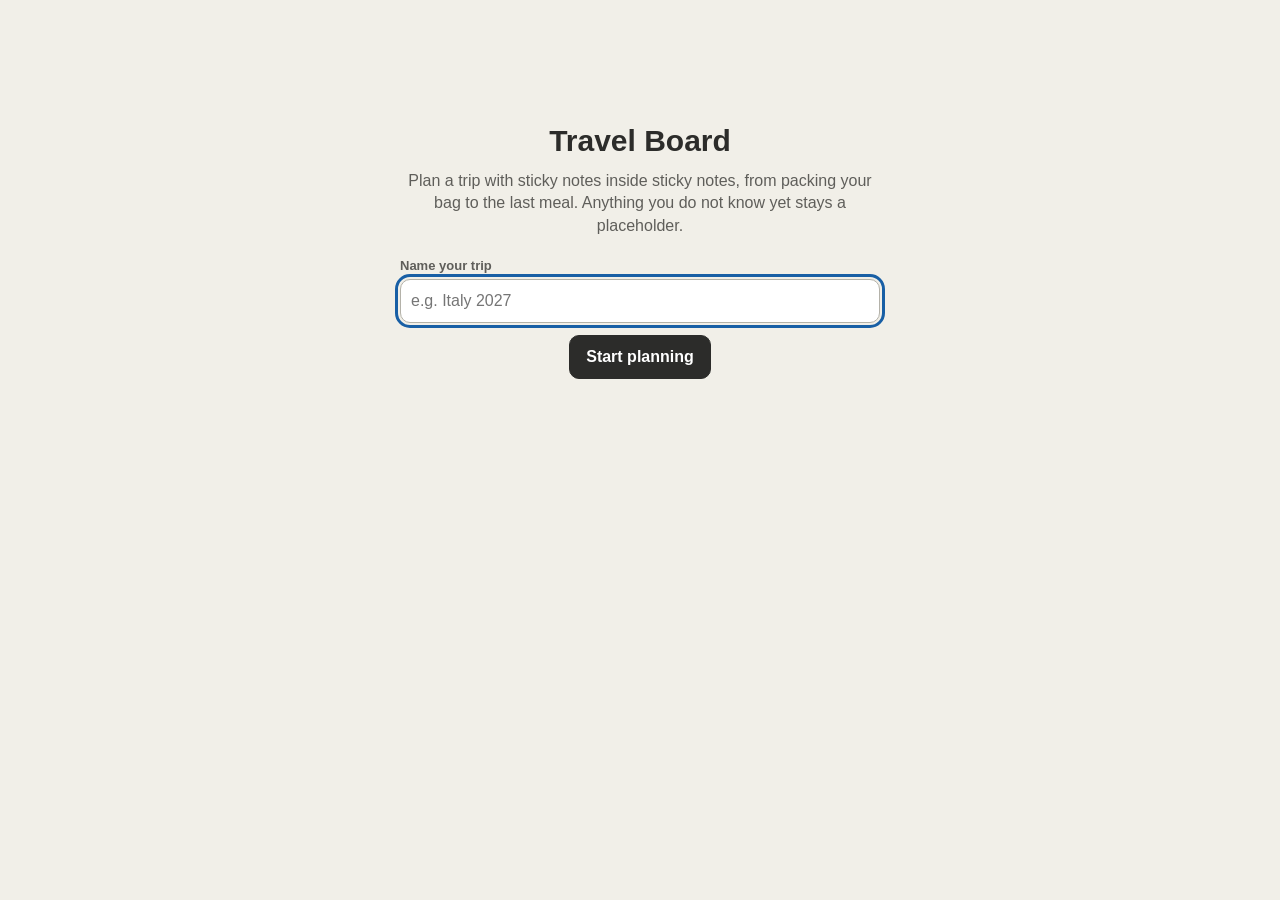
==== index.html @ c1d7f8b3 "Travel Board - full app: notes model, screens, Word export, suggestions, service worker, icons, test" ====
<!doctype html>
<html lang="en">
<head>
<meta charset="utf-8">
<title>Travel Board</title>
<meta name="viewport" content="width=device-width, initial-scale=1, viewport-fit=cover">
<meta name="theme-color" content="#F1EFE8">
<meta name="color-scheme" content="light">
<meta name="apple-mobile-web-app-capable" content="yes">
<meta name="mobile-web-app-capable" content="yes">
<meta name="apple-mobile-web-app-title" content="Travel Board">
<meta name="apple-mobile-web-app-status-bar-style" content="default">
<link rel="manifest" href="manifest.webmanifest">
<link rel="apple-touch-icon" href="icons/icon-180.png">
<link rel="icon" href="icons/icon-192.png">
<link rel="stylesheet" href="styles.css">
</head>
<body>
<div id="app" aria-live="polite"></div>
<div id="toast" class="toast" role="status" aria-live="polite"></div>
<script src="model.js"></script>
<script src="docx.js"></script>
<script src="app.js"></script>
</body>
</html>
---- styles.css ----
/* Travel Board styles. Plain CSS, no build step. Targets iPad Safari 15+. */

:root {
  --page: #F1EFE8;
  --ink: #2C2C2A;
  --ink-soft: #5F5E5A;
  --line: #B4B2A9;
  --white: #FFFFFF;
  --focus: #185FA5;
  --warn-bg: #FCEBEB;
  --warn-fg: #791F1F;
  --radius: 12px;
}

* { box-sizing: border-box; }

html { -webkit-text-size-adjust: 100%; }

body {
  margin: 0;
  font-family: -apple-system, "SF Pro Text", "Segoe UI", Helvetica, Arial, sans-serif;
  font-size: 16px;
  line-height: 1.4;
  color: var(--ink);
  background: var(--page);
  padding-bottom: env(safe-area-inset-bottom);
}

button, input, select, textarea { font: inherit; color: inherit; }

button {
  min-height: 44px;
  min-width: 44px;
  cursor: pointer;
  -webkit-tap-highlight-color: transparent;
}

:focus-visible { outline: 3px solid var(--focus); outline-offset: 2px; }

#app {
  max-width: 1100px;
  margin: 0 auto;
  padding: calc(12px + env(safe-area-inset-top)) calc(16px + env(safe-area-inset-right)) 96px calc(16px + env(safe-area-inset-left));
}

/* ---- colour system: one set of variables per kind colour ---- */
.k-grey   { --bg: #F1EFE8; --bd: #888780; --fg: #2C2C2A; }
.k-blue   { --bg: #E6F1FB; --bd: #378ADD; --fg: #042C53; }
.k-orange { --bg: #FAECE7; --bd: #D85A30; --fg: #4A1B0C; }
.k-green  { --bg: #EAF3DE; --bd: #639922; --fg: #173404; }
.k-pink   { --bg: #FBEAF0; --bd: #D4537E; --fg: #4B1528; }
.k-purple { --bg: #EEEDFE; --bd: #7F77DD; --fg: #26215C; }
.k-amber  { --bg: #FAEEDA; --bd: #BA7517; --fg: #412402; }

/* ---- header ---- */
.top {
  display: flex;
  align-items: center;
  gap: 8px;
  margin-bottom: 4px;
}
.top h1 {
  flex: 1;
  margin: 0;
  font-size: 26px;
  font-weight: 700;
  overflow-wrap: anywhere;
}
.crumbs {
  margin: 0 0 14px;
  font-size: 13px;
  color: var(--ink-soft);
  overflow-wrap: anywhere;
}
.icon-btn {
  border: 1px solid var(--line);
  background: var(--white);
  border-radius: 10px;
  padding: 0 14px;
}

/* ---- focus summary ---- */
.summary {
  background: var(--white);
  border: 1px dashed var(--line);
  border-radius: var(--radius);
  padding: 12px 14px;
  margin-bottom: 16px;
  font-size: 15px;
}
.summary p { margin: 0 0 4px; }
.summary p:last-child { margin-bottom: 0; }

/* ---- cards ---- */
.list { display: flex; flex-direction: column; }

.card {
  background: var(--bg);
  color: var(--fg);
  border: 2px solid var(--bd);
  border-radius: var(--radius);
  padding: 12px 14px 14px;
}
.card.is-placeholder { border-style: dashed; }
.card.is-confirmed   { border-style: solid; }
.card.has-clash      { box-shadow: 0 0 0 3px var(--warn-fg); }

.card-head {
  display: flex;
  align-items: flex-start;
  gap: 8px;
}
.card-title {
  flex: 1;
  text-align: left;
  background: none;
  border: none;
  padding: 0;
  font-weight: 700;
  font-size: 18px;
  color: var(--fg);
  min-height: 44px;
  overflow-wrap: anywhere;
}
.card-actions { display: flex; gap: 6px; }
.small-btn {
  border: 1px solid var(--bd);
  background: var(--white);
  color: var(--fg);
  border-radius: 10px;
  padding: 0 12px;
}
.small-btn[disabled] { opacity: 0.35; cursor: default; }

.meta { display: flex; flex-wrap: wrap; align-items: center; gap: 6px 10px; font-size: 14px; margin: 2px 0 8px; }
.tag {
  display: inline-block;
  font-size: 11px;
  font-weight: 700;
  letter-spacing: 0.04em;
  text-transform: uppercase;
  padding: 3px 8px;
  border-radius: 6px;
  background: rgba(255, 255, 255, 0.8);
  border: 1px solid var(--bd);
}
.tag.warn { background: var(--warn-bg); color: var(--warn-fg); border-color: var(--warn-fg); }
.tag.kind { border-style: solid; opacity: 0.85; }

/* ---- child notes inside a card ---- */
.chips { display: flex; flex-wrap: wrap; gap: 8px; margin-top: 6px; }
.chip {
  display: inline-flex;
  align-items: center;
  gap: 6px;
  background: var(--bg);
  color: var(--fg);
  border: 2px solid var(--bd);
  border-radius: 10px;
  padding: 0 12px;
  min-height: 44px;
  text-align: left;
}
.chip.is-placeholder { border-style: dashed; }
.chip.is-confirmed   { border-style: solid; }
.chip .count { font-size: 12px; opacity: 0.8; }
.chip-check {
  display: inline-flex;
  align-items: center;
  gap: 8px;
  min-height: 44px;
  padding: 0 12px;
  border: 2px solid var(--bd);
  border-radius: 10px;
  background: var(--bg);
  color: var(--fg);
}
.chip-check input { width: 22px; height: 22px; }
.chip-check .done { text-decoration: line-through; opacity: 0.7; }

.add-inside {
  margin-top: 8px;
  background: transparent;
  border: 1px dashed var(--bd);
  border-radius: 10px;
  color: var(--fg);
  padding: 0 14px;
}

/* ---- insert row and main buttons ---- */
.insert {
  align-self: center;
  margin: 6px 0;
  background: var(--white);
  border: 1px solid var(--line);
  border-radius: 22px;
  padding: 0 16px;
  color: var(--ink-soft);
}
.primary {
  align-self: center;
  margin-top: 10px;
  background: var(--ink);
  color: var(--white);
  border: none;
  border-radius: 12px;
  padding: 0 28px;
  font-weight: 700;
  min-height: 52px;
}
.empty {
  text-align: center;
  color: var(--ink-soft);
  padding: 24px 8px;
  border: 1px dashed var(--line);
  border-radius: var(--radius);
  background: var(--white);
}

/* ---- sheets (modal dialogs) ---- */
.backdrop {
  position: fixed;
  inset: 0;
  background: rgba(44, 44, 42, 0.45);
  display: flex;
  align-items: flex-end;
  justify-content: center;
  z-index: 10;
}
.sheet {
  width: 100%;
  max-width: 560px;
  max-height: 92vh;
  overflow-y: auto;
  background: var(--white);
  border-radius: 16px 16px 0 0;
  padding: 16px 16px calc(20px + env(safe-area-inset-bottom));
}
@media (min-width: 700px) {
  .backdrop { align-items: center; }
  .sheet { border-radius: 16px; }
}
.sheet-head { display: flex; align-items: center; gap: 8px; margin-bottom: 12px; }
.sheet-head h2 { flex: 1; margin: 0; font-size: 20px; }

.field { display: block; margin-bottom: 12px; }
.field > span { display: block; font-size: 13px; font-weight: 600; color: var(--ink-soft); margin-bottom: 4px; }
.field input[type="text"],
.field input[type="date"],
.field select,
.field textarea {
  width: 100%;
  min-height: 44px;
  padding: 8px 10px;
  border: 1px solid var(--line);
  border-radius: 10px;
  background: var(--white);
}
.field textarea { min-height: 88px; resize: vertical; }
.row { display: flex; gap: 10px; }
.row > * { flex: 1; min-width: 0; }
.note-line { font-size: 14px; color: var(--ink-soft); margin: 0 0 12px; }

.seg { display: flex; flex-wrap: wrap; gap: 8px; margin-bottom: 12px; }
.seg button {
  border: 1px solid var(--line);
  background: var(--white);
  border-radius: 10px;
  padding: 0 14px;
}
.seg button[aria-pressed="true"] { background: var(--ink); color: var(--white); border-color: var(--ink); }

.sheet-actions { display: flex; flex-wrap: wrap; gap: 8px; margin-top: 8px; }
.btn {
  border: 1px solid var(--line);
  background: var(--white);
  border-radius: 10px;
  padding: 0 16px;
}
.btn.main { background: var(--ink); color: var(--white); border-color: var(--ink); font-weight: 700; }
.btn.danger { color: var(--warn-fg); border-color: var(--warn-fg); }

/* ---- quick add (packing) ---- */
.quick-add { display: flex; gap: 6px; margin-top: 8px; }
.quick-add-page { margin: 0 0 10px; }
.quick-btn {
  border: 1px dashed var(--bd);
  background: transparent;
  color: var(--fg);
  border-radius: 10px;
  padding: 0 14px;
  font-weight: 600;
}
.chip-rename {
  min-width: 90px;
  width: 55%;
  min-height: 34px;
  padding: 4px 8px;
  border: 1px solid var(--bd);
  border-radius: 8px;
  background: var(--white);
}

/* ---- itinerary view ---- */
.itin { border: 1px solid var(--line); border-radius: 10px; background: var(--white); padding: 12px 14px; margin-bottom: 8px; }
.itin-h { font-size: 16px; font-weight: 700; margin: 10px 0 2px; }
.itin-root { font-size: 20px; margin: 0 0 2px; }
.itin-row { display: flex; align-items: baseline; gap: 6px; font-size: 14px; margin: 3px 0; }
.itin-bullet { flex: none; color: var(--ink-soft); }
.itin-line { min-width: 0; overflow-wrap: anywhere; }
.itin-title { font-weight: 600; }
.itin-meta { display: block; color: var(--ink-soft); font-size: 13px; margin: 1px 0 0; }
.itin-detail { color: var(--ink); font-size: 14px; margin: 2px 0 4px; overflow-wrap: anywhere; }

@media print {
  body { background: #fff; }
  .top, .crumbs, .summary, .list, .insert, .primary, .toast, .backdrop, .welcome, .chips, .add-inside { display: none !important; }
  .itin-meta { color: #5F5E5A; }
  .itin { border: none; padding: 0; }
}

/* ---- kinds manager ---- */
.kinds-list { border: 1px solid var(--line); border-radius: 10px; background: var(--white); margin-bottom: 14px; }
.kind-row { display: flex; align-items: center; gap: 8px; padding: 6px 10px; border-bottom: 1px solid var(--line); }
.kind-row:last-child { border-bottom: none; }
.kind-swatch { width: 22px; height: 22px; border-radius: 6px; border: 2px solid var(--bd); background: var(--bg); flex: none; }
.kind-name { flex: 1; font-weight: 600; overflow-wrap: anywhere; }

/* ---- export filter ---- */
.filter-row { display: flex; flex-wrap: wrap; gap: 6px; margin-bottom: 10px; }
.filter-chip {
  display: inline-flex;
  align-items: center;
  gap: 6px;
  min-height: 44px;
  padding: 0 10px;
  border: 1px solid var(--line);
  border-radius: 10px;
  background: var(--white);
  font-size: 14px;
}
.filter-chip input { width: 20px; height: 20px; }

/* ---- packing suggestions ---- */
.sugg-list { border: 1px solid var(--line); border-radius: 10px; background: var(--white); padding: 4px 0; }
.sugg-row { display: flex; align-items: center; gap: 10px; padding: 8px 12px; border-bottom: 1px solid var(--line); font-size: 15px; min-height: 44px; }
.sugg-row:last-child { border-bottom: none; }
.sugg-row input { width: 22px; height: 22px; flex: none; }
.sugg-row input[disabled] { opacity: 0.4; }
.seg button[aria-pressed="true"] { background: var(--ink); color: var(--white); border-color: var(--ink); }

/* ---- first run ---- */
.welcome { max-width: 480px; margin: 12vh auto 0; text-align: center; }
.welcome h1 { font-size: 30px; margin: 0 0 8px; }
.welcome p { color: var(--ink-soft); margin: 0 0 20px; }
.welcome .field { text-align: left; }

/* ---- toast ---- */
.toast {
  position: fixed;
  left: 50%;
  bottom: calc(20px + env(safe-area-inset-bottom));
  transform: translateX(-50%);
  background: var(--ink);
  color: var(--white);
  padding: 10px 16px;
  border-radius: 10px;
  font-size: 14px;
  opacity: 0;
  pointer-events: none;
  transition: opacity 0.2s;
  z-index: 20;
}
.toast.show { opacity: 1; }

textarea.backup { width: 100%; min-height: 120px; font-family: ui-monospace, Menlo, monospace; font-size: 12px; border: 1px solid var(--line); border-radius: 10px; padding: 8px; }

@media (prefers-reduced-motion: reduce) {
  .toast { transition: none; }
}
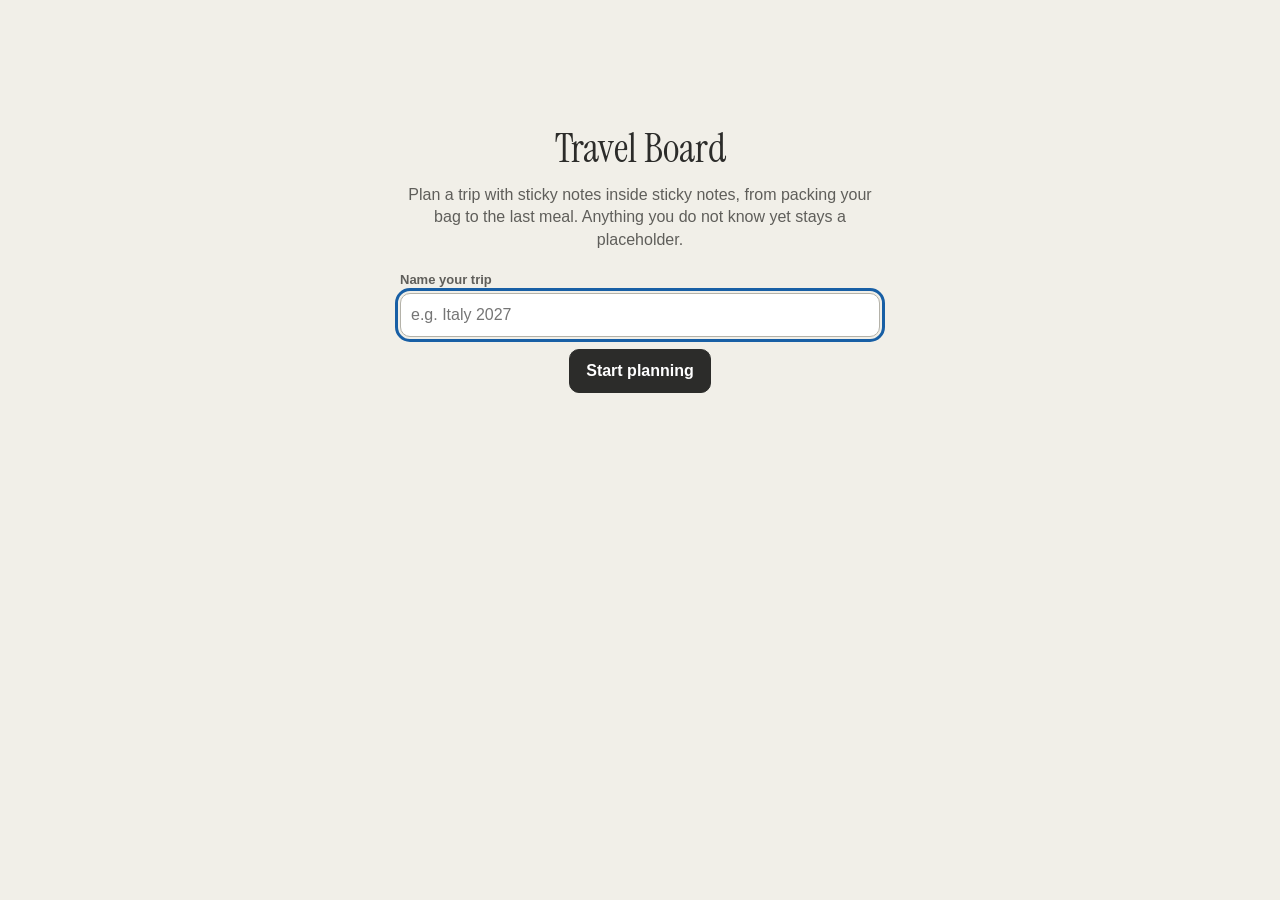
==== commit 4bcb6094: "Trip basics on the trip card, Copy text itinerary share, serif display type" ====
--- a/index.html
+++ b/index.html
@@ -13,6 +13,9 @@
 <link rel="manifest" href="manifest.webmanifest">
 <link rel="apple-touch-icon" href="icons/icon-180.png">
 <link rel="icon" href="icons/icon-192.png">
+<link rel="preconnect" href="https://fonts.googleapis.com">
+<link rel="preconnect" href="https://fonts.gstatic.com" crossorigin>
+<link rel="stylesheet" href="https://fonts.googleapis.com/css2?family=Instrument+Serif&display=swap">
 <link rel="stylesheet" href="styles.css">
 </head>
 <body>
@@ -20,6 +23,7 @@
 <div id="toast" class="toast" role="status" aria-live="polite"></div>
 <script src="model.js"></script>
 <script src="docx.js"></script>
+<script src="attachments.js"></script>
 <script src="app.js"></script>
 </body>
 </html>
--- a/styles.css
+++ b/styles.css
@@ -1,6 +1,7 @@
 /* Travel Board styles. Plain CSS, no build step. Targets iPad Safari 15+. */
 
 :root {
+  --display: "Instrument Serif", "Times New Roman", Georgia, serif;
   --page: #F1EFE8;
   --ink: #2C2C2A;
   --ink-soft: #5F5E5A;
@@ -62,8 +63,10 @@
 .top h1 {
   flex: 1;
   margin: 0;
-  font-size: 26px;
-  font-weight: 700;
+  font-family: var(--display);
+  font-size: 32px;
+  font-weight: 400;
+  letter-spacing: 0.01em;
   overflow-wrap: anywhere;
 }
 .crumbs {
@@ -241,7 +244,7 @@
   .sheet { border-radius: 16px; }
 }
 .sheet-head { display: flex; align-items: center; gap: 8px; margin-bottom: 12px; }
-.sheet-head h2 { flex: 1; margin: 0; font-size: 20px; }
+.sheet-head h2 { flex: 1; margin: 0; font-family: var(--display); font-size: 24px; font-weight: 400; }
 
 .field { display: block; margin-bottom: 12px; }
 .field > span { display: block; font-size: 13px; font-weight: 600; color: var(--ink-soft); margin-bottom: 4px; }
@@ -303,8 +306,8 @@
 
 /* ---- itinerary view ---- */
 .itin { border: 1px solid var(--line); border-radius: 10px; background: var(--white); padding: 12px 14px; margin-bottom: 8px; }
-.itin-h { font-size: 16px; font-weight: 700; margin: 10px 0 2px; }
-.itin-root { font-size: 20px; margin: 0 0 2px; }
+.itin-h { font-family: var(--display); font-size: 20px; font-weight: 400; margin: 12px 0 2px; }
+.itin-root { font-family: var(--display); font-size: 26px; margin: 0 0 2px; }
 .itin-row { display: flex; align-items: baseline; gap: 6px; font-size: 14px; margin: 3px 0; }
 .itin-bullet { flex: none; color: var(--ink-soft); }
 .itin-line { min-width: 0; overflow-wrap: anywhere; }
@@ -325,6 +328,38 @@
 .kind-row:last-child { border-bottom: none; }
 .kind-swatch { width: 22px; height: 22px; border-radius: 6px; border: 2px solid var(--bd); background: var(--bg); flex: none; }
 .kind-name { flex: 1; font-weight: 600; overflow-wrap: anywhere; }
+
+
+/* ---- attachments ---- */
+.visually-hidden { position: absolute; width: 1px; height: 1px; overflow: hidden; clip: rect(0 0 0 0); white-space: nowrap; }
+.att-list { margin: 6px 0; }
+.att-row {
+  display: flex;
+  align-items: center;
+  gap: 10px;
+  padding: 8px 12px;
+  border: 1px solid var(--line);
+  border-radius: 10px;
+  background: var(--white);
+  margin-bottom: 6px;
+  min-height: 44px;
+  font-size: 15px;
+}
+.att-name { flex: 1; overflow-wrap: anywhere; font-weight: 600; }
+.att-size { color: var(--mute); font-size: 13px; flex: none; }
+
+/* ---- note website link ---- */
+
+.link-btn {
+  border: 1px solid var(--focus);
+  color: var(--focus);
+  background: var(--white);
+  border-radius: 10px;
+  padding: 4px 14px;
+  min-height: 0;
+  font-size: 14px;
+  font-weight: 600;
+}
 
 /* ---- export filter ---- */
 .filter-row { display: flex; flex-wrap: wrap; gap: 6px; margin-bottom: 10px; }
@@ -351,7 +386,7 @@
 
 /* ---- first run ---- */
 .welcome { max-width: 480px; margin: 12vh auto 0; text-align: center; }
-.welcome h1 { font-size: 30px; margin: 0 0 8px; }
+.welcome h1 { font-family: var(--display); font-size: 40px; font-weight: 400; margin: 0 0 8px; }
 .welcome p { color: var(--ink-soft); margin: 0 0 20px; }
 .welcome .field { text-align: left; }
 
